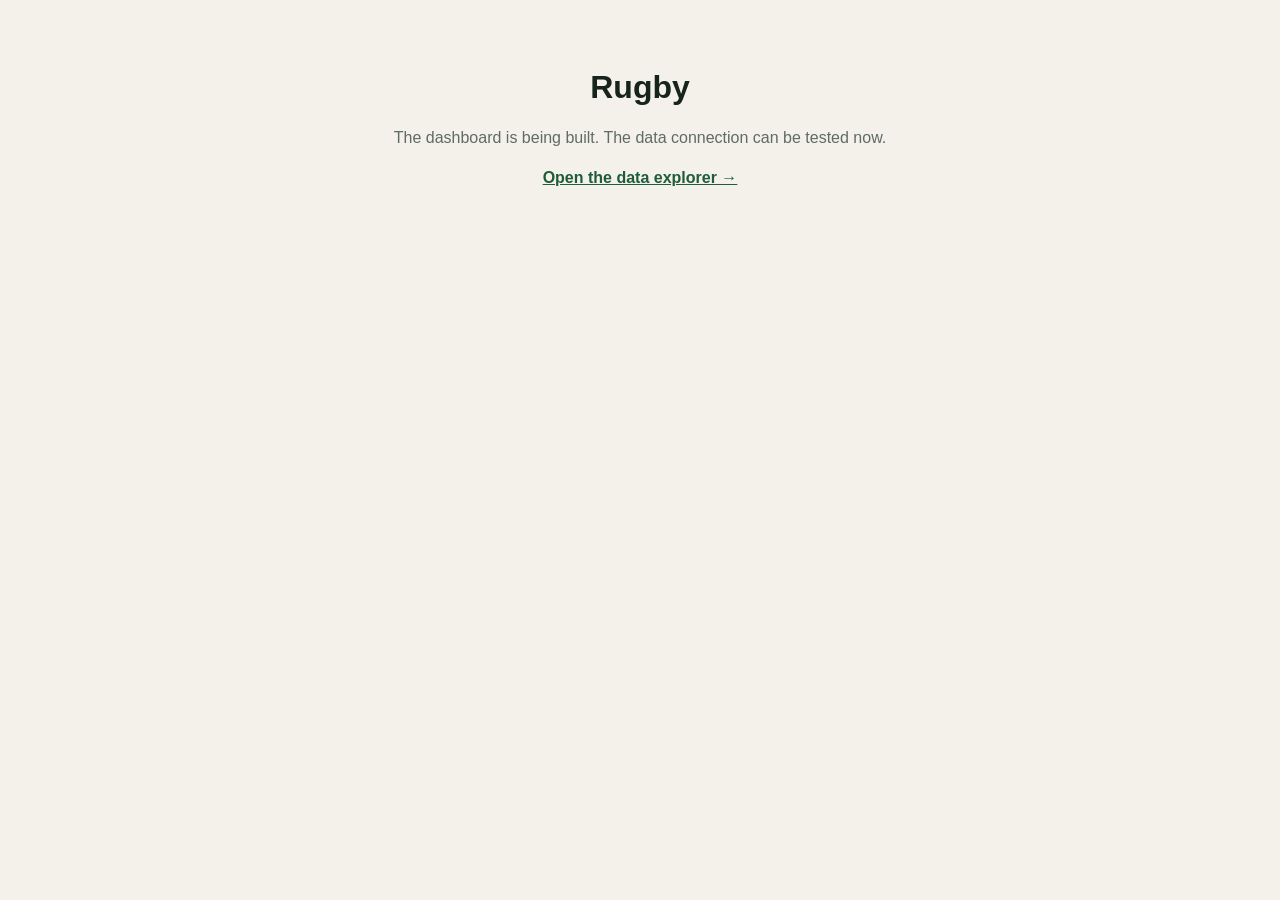
==== index.html @ 02c5d66a "Rugby app: proxy and data explorer" ====
<!doctype html>
<html lang="en">
<head>
  <meta charset="utf-8">
  <meta name="viewport" content="width=device-width, initial-scale=1">
  <title>Rugby</title>
  <link rel="stylesheet" href="style.css">
</head>
<body>
  <main class="placeholder">
    <h1>Rugby</h1>
    <p>The dashboard is being built. The data connection can be tested now.</p>
    <p><a href="explorer.html">Open the data explorer →</a></p>
  </main>
</body>
</html>
---- style.css ----
/* Rugby app — styles. The full rugby look comes later; this covers the
   placeholder home page and the data explorer. */

:root {
  --ink: #16241b;
  --muted: #5f6b63;
  --paper: #f4f1ea;
  --card: #ffffff;
  --line: #ddd7ca;
  --accent: #1f5c3a;
  --bad: #b3261e;
  --radius: 10px;
  --font: -apple-system, BlinkMacSystemFont, "Segoe UI", Roboto, sans-serif;
  --mono: ui-monospace, SFMono-Regular, Menlo, monospace;
}

@media (prefers-color-scheme: dark) {
  :root {
    --ink: #e8ece9;
    --muted: #9aa69f;
    --paper: #111712;
    --card: #1a221c;
    --line: #2c372f;
    --accent: #6fbf8e;
    --bad: #f2867e;
  }
}

*, *::before, *::after { box-sizing: border-box; }
body { margin: 0; font-family: var(--font); background: var(--paper); color: var(--ink); line-height: 1.45; }

/* Keep in EVERY version of this file: without it, overlays with the
   hidden attribute still show (lesson from the cricket app). */
.overlay[hidden] { display: none; }

/* ── Placeholder home ─────────────────────────── */
.placeholder { max-width: 560px; margin: 0 auto; padding: 64px 16px; text-align: center; }
.placeholder h1 { font-size: 2rem; margin: 0 0 8px; }
.placeholder p { color: var(--muted); }
.placeholder a { color: var(--accent); font-weight: 600; }

/* ── Data explorer ────────────────────────────── */
.explorer { padding: 16px; max-width: 980px; margin: 0 auto; }
.ex-header h1 { margin: 8px 0 4px; font-size: 1.5rem; }
.ex-header p { margin: 0 0 16px; color: var(--muted); }
.ex-card { background: var(--card); border: 1px solid var(--line); border-radius: var(--radius); padding: 14px 16px; margin-bottom: 14px; }
.ex-card h2 { font-size: 0.8rem; text-transform: uppercase; letter-spacing: 0.06em; color: var(--muted); margin: 0 0 10px; }
.ex-quick { display: flex; flex-wrap: wrap; gap: 8px; }
.explorer button {
  font: inherit; font-size: 0.85rem; padding: 7px 12px; border-radius: 8px; cursor: pointer;
  border: 1px solid var(--line); background: var(--paper); color: var(--ink);
}
.explorer button[type=submit] { background: var(--accent); color: #fff; border-color: var(--accent); }
.explorer button:disabled { opacity: 0.45; cursor: default; }
.ex-form { display: grid; gap: 10px; }
.ex-form label { display: grid; gap: 4px; font-size: 0.85rem; font-weight: 600; }
.ex-form small { font-weight: 400; color: var(--muted); }
.ex-form input, .ex-form textarea {
  font: 0.9rem var(--mono); padding: 8px; border-radius: 8px;
  border: 1px solid var(--line); background: var(--paper); color: var(--ink); width: 100%;
}
.ex-form button { justify-self: start; }
.ex-result-head { display: flex; justify-content: space-between; align-items: center; gap: 8px; }
.ex-result-head h2 { margin: 0; }
.ex-actions { display: flex; gap: 8px; }
.ex-meta { font-size: 0.85rem; color: var(--muted); margin: 8px 0 0; word-break: break-all; }
.ex-meta.ok { color: var(--accent); }
.ex-meta.bad { color: var(--bad); }
.ex-meta a { color: inherit; }
.ex-out {
  font: 0.78rem/1.4 var(--mono); background: var(--paper); border: 1px solid var(--line);
  border-radius: 8px; padding: 10px; margin: 10px 0 0; max-height: 70vh; overflow: auto; white-space: pre;
}
.ex-out:empty { display: none; }
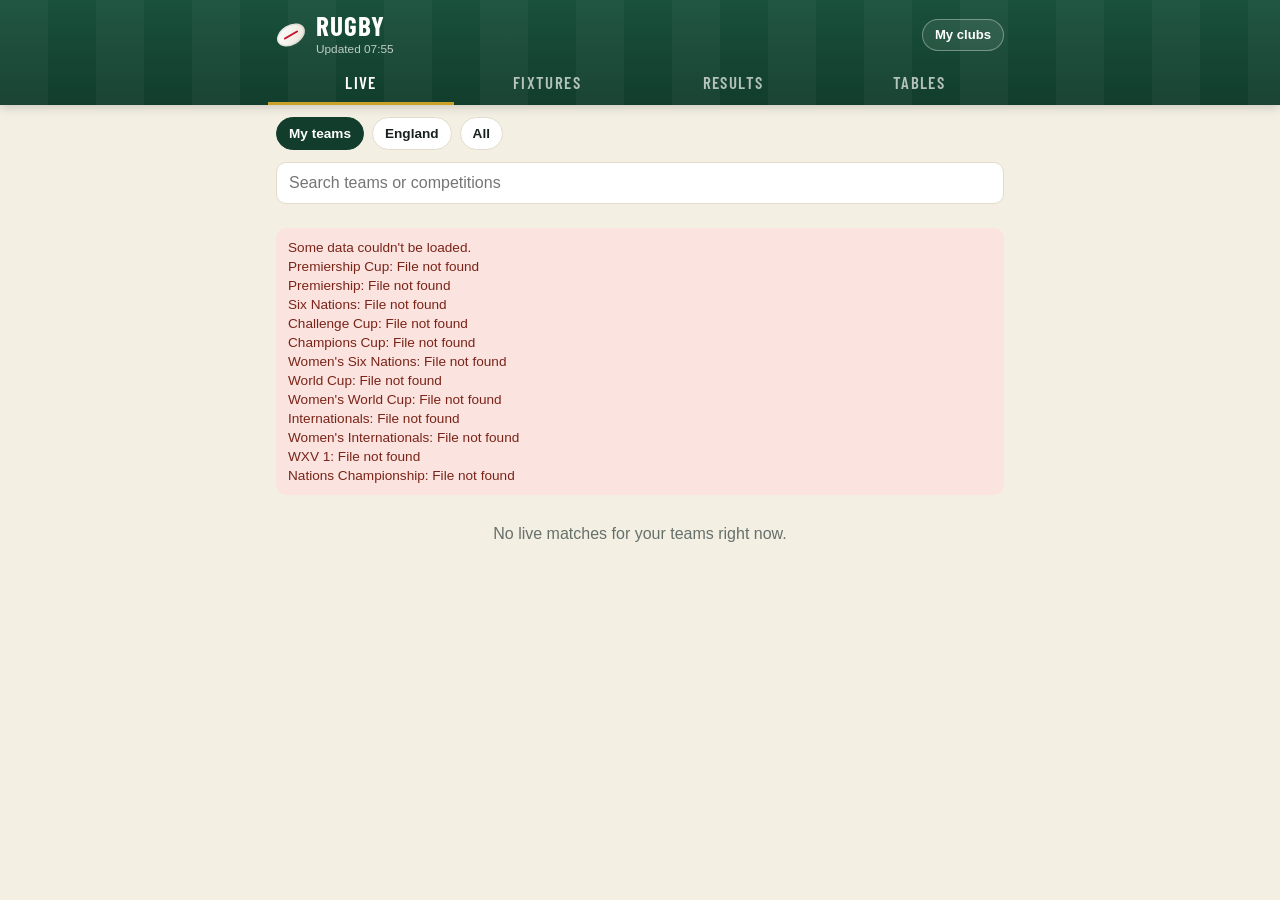
==== commit 69e33222: "First real version: Live, Fixtures, Results, Tables" ====
--- a/index.html
+++ b/index.html
@@ -2,15 +2,61 @@
 <html lang="en">
 <head>
   <meta charset="utf-8">
-  <meta name="viewport" content="width=device-width, initial-scale=1">
+  <meta name="viewport" content="width=device-width, initial-scale=1, viewport-fit=cover">
   <title>Rugby</title>
+  <meta name="theme-color" content="#123d2c">
+  <link rel="preconnect" href="https://fonts.googleapis.com">
+  <link rel="preconnect" href="https://fonts.gstatic.com" crossorigin>
+  <link href="https://fonts.googleapis.com/css2?family=Barlow+Condensed:wght@500;600;700&display=swap" rel="stylesheet">
   <link rel="stylesheet" href="style.css">
 </head>
 <body>
-  <main class="placeholder">
-    <h1>Rugby</h1>
-    <p>The dashboard is being built. The data connection can be tested now.</p>
-    <p><a href="explorer.html">Open the data explorer →</a></p>
-  </main>
+  <header class="masthead">
+    <div class="masthead-inner">
+      <div class="brand">
+        <span class="brand-ball" aria-hidden="true"></span>
+        <div>
+          <h1>Rugby</h1>
+          <p class="brand-sub" id="updated">Loading…</p>
+        </div>
+      </div>
+      <button type="button" class="pick-btn" id="pickBtn">My clubs</button>
+    </div>
+    <nav class="tabs" role="tablist">
+      <button type="button" role="tab" data-tab="live">Live</button>
+      <button type="button" role="tab" data-tab="fixtures">Fixtures</button>
+      <button type="button" role="tab" data-tab="results">Results</button>
+      <button type="button" role="tab" data-tab="tables">Tables</button>
+    </nav>
+  </header>
+
+  <div class="filters" id="filters">
+    <div class="chips" id="chips"></div>
+    <input type="search" id="search" class="search" placeholder="Search teams or competitions" autocomplete="off">
+  </div>
+
+  <main class="content" id="content"></main>
+
+  <!-- Match detail -->
+  <div class="overlay" id="matchOverlay" hidden>
+    <div class="sheet" role="dialog" aria-modal="true" aria-labelledby="matchTitle">
+      <button type="button" class="sheet-close" data-close aria-label="Close">×</button>
+      <div id="matchBody"></div>
+    </div>
+  </div>
+
+  <!-- Club picker -->
+  <div class="overlay" id="pickOverlay" hidden>
+    <div class="sheet" role="dialog" aria-modal="true" aria-labelledby="pickTitle">
+      <button type="button" class="sheet-close" data-close aria-label="Close">×</button>
+      <h2 id="pickTitle" class="sheet-title">Follow Premiership clubs</h2>
+      <p class="sheet-note">England are always followed. Your choice is saved on this device only.</p>
+      <div class="pick-grid" id="pickGrid"></div>
+      <button type="button" class="primary-btn" data-close>Done</button>
+    </div>
+  </div>
+
+  <script src="config.js"></script>
+  <script src="app.js"></script>
 </body>
 </html>
--- a/style.css
+++ b/style.css
@@ -1,46 +1,267 @@
-/* Rugby app — styles. The full rugby look comes later; this covers the
-   placeholder home page and the data explorer. */
+/* Rugby — styles. "Clubhouse" look: bottle-green masthead with pitch stripes,
+   cream match-programme paper, condensed scoreboard numerals. */
 
 :root {
-  --ink: #16241b;
-  --muted: #5f6b63;
-  --paper: #f4f1ea;
+  --green: #123d2c;
+  --green-2: #19513b;
+  --green-ink: #0d2c20;
+  --cream: #f4efe3;
+  --paper: #fbf8f1;
   --card: #ffffff;
-  --line: #ddd7ca;
-  --accent: #1f5c3a;
+  --ink: #18221c;
+  --muted: #66706a;
+  --line: #e2dccd;
+  --gold: #c9a227;
+  --red: #c8102e;
+  --win: #1d6b45;
+  --loss: #a33a2c;
+  --draw: #8a7a3d;
+  --track: #fff4cf;
+  --track-ink: #5a4500;
   --bad: #b3261e;
-  --radius: 10px;
+  --radius: 12px;
+  --shadow: 0 1px 2px rgba(20, 30, 25, .06), 0 2px 8px rgba(20, 30, 25, .05);
   --font: -apple-system, BlinkMacSystemFont, "Segoe UI", Roboto, sans-serif;
+  --display: "Barlow Condensed", "Arial Narrow", sans-serif;
   --mono: ui-monospace, SFMono-Regular, Menlo, monospace;
 }
 
 @media (prefers-color-scheme: dark) {
   :root {
-    --ink: #e8ece9;
-    --muted: #9aa69f;
-    --paper: #111712;
-    --card: #1a221c;
-    --line: #2c372f;
-    --accent: #6fbf8e;
+    --cream: #0f1512;
+    --paper: #121a16;
+    --card: #19221d;
+    --ink: #e6ebe7;
+    --muted: #96a29b;
+    --line: #2a3530;
+    --track: #3a3214;
+    --track-ink: #f2d77a;
+    --win: #5fc08b;
+    --loss: #e58a7d;
+    --draw: #d1bf72;
     --bad: #f2867e;
+    --shadow: none;
   }
 }
 
 *, *::before, *::after { box-sizing: border-box; }
-body { margin: 0; font-family: var(--font); background: var(--paper); color: var(--ink); line-height: 1.45; }
+html { -webkit-text-size-adjust: 100%; }
+body { margin: 0; font-family: var(--font); background: var(--cream); color: var(--ink); line-height: 1.4; }
+body.no-scroll { overflow: hidden; }
+button { font: inherit; color: inherit; }
+img { display: block; }
 
 /* Keep in EVERY version of this file: without it, overlays with the
    hidden attribute still show (lesson from the cricket app). */
 .overlay[hidden] { display: none; }
-
-/* ── Placeholder home ─────────────────────────── */
-.placeholder { max-width: 560px; margin: 0 auto; padding: 64px 16px; text-align: center; }
-.placeholder h1 { font-size: 2rem; margin: 0 0 8px; }
-.placeholder p { color: var(--muted); }
-.placeholder a { color: var(--accent); font-weight: 600; }
-
-/* ── Data explorer ────────────────────────────── */
-.explorer { padding: 16px; max-width: 980px; margin: 0 auto; }
+[hidden] { display: none !important; }
+
+/* ── Masthead ─────────────────────────────────── */
+.masthead {
+  position: sticky; top: 0; z-index: 20;
+  color: #fff;
+  background:
+    repeating-linear-gradient(90deg, rgba(255,255,255,.035) 0 48px, transparent 48px 96px),
+    linear-gradient(180deg, var(--green-2), var(--green));
+  box-shadow: 0 2px 10px rgba(0,0,0,.18);
+  padding-top: env(safe-area-inset-top);
+}
+.masthead-inner { max-width: 760px; margin: 0 auto; padding: 12px 16px 6px; display: flex; align-items: center; justify-content: space-between; gap: 12px; }
+.brand { display: flex; align-items: center; gap: 10px; min-width: 0; }
+.brand-ball {
+  width: 30px; height: 20px; border-radius: 50%; flex: none;
+  background: linear-gradient(135deg, #fff 0%, #e9e4d6 100%);
+  transform: rotate(-30deg);
+  position: relative; box-shadow: inset 0 0 0 1.5px rgba(0,0,0,.08);
+}
+.brand-ball::after { content: ""; position: absolute; left: 7px; right: 7px; top: 9px; height: 2px; background: var(--red); border-radius: 2px; }
+.brand h1 { font: 700 1.7rem/1 var(--display); letter-spacing: .04em; text-transform: uppercase; margin: 0; }
+.brand-sub { margin: 2px 0 0; font-size: .74rem; color: rgba(255,255,255,.72); white-space: nowrap; overflow: hidden; text-overflow: ellipsis; }
+.pick-btn {
+  flex: none; border: 1px solid rgba(255,255,255,.35); background: rgba(255,255,255,.08); color: #fff;
+  border-radius: 999px; padding: 6px 12px; font-size: .82rem; font-weight: 600; cursor: pointer;
+}
+.tabs { max-width: 760px; margin: 0 auto; display: flex; padding: 0 8px; }
+.tabs button {
+  flex: 1; background: none; border: 0; color: rgba(255,255,255,.68); cursor: pointer;
+  font: 600 1.05rem/1 var(--display); letter-spacing: .08em; text-transform: uppercase;
+  padding: 10px 4px 11px; border-bottom: 3px solid transparent;
+}
+.tabs button[aria-selected="true"] { color: #fff; border-bottom-color: var(--gold); }
+
+/* ── Filters ──────────────────────────────────── */
+.filters { max-width: 760px; margin: 0 auto; padding: 12px 16px 4px; display: grid; gap: 10px; }
+.chips { display: flex; gap: 8px; overflow-x: auto; padding-bottom: 2px; scrollbar-width: none; }
+.chips::-webkit-scrollbar { display: none; }
+.chip {
+  flex: none; display: inline-flex; align-items: center; gap: 6px; cursor: pointer;
+  border: 1px solid var(--line); background: var(--card); color: var(--ink);
+  border-radius: 999px; padding: 6px 12px; font-size: .85rem; font-weight: 600;
+}
+.chip.on { background: var(--green); border-color: var(--green); color: #fff; }
+.search {
+  width: 100%; font: inherit; font-size: 16px; padding: 9px 12px; border-radius: 10px;
+  border: 1px solid var(--line); background: var(--card); color: var(--ink);
+}
+
+/* ── Content ──────────────────────────────────── */
+.content { max-width: 760px; margin: 0 auto; padding: 8px 16px 48px; }
+.day { margin-top: 14px; }
+.day-title {
+  font: 700 1rem/1.2 var(--display); letter-spacing: .06em; text-transform: uppercase;
+  color: var(--muted); margin: 0 0 8px; padding-bottom: 4px; border-bottom: 2px solid var(--line);
+}
+.live-title { color: var(--red); }
+.cards { display: grid; gap: 8px; }
+@media (min-width: 640px) { .cards { grid-template-columns: 1fr 1fr; } }
+
+.match {
+  display: block; width: 100%; text-align: left; cursor: pointer;
+  background: var(--card); border: 1px solid var(--line); border-radius: var(--radius);
+  box-shadow: var(--shadow); padding: 10px 12px 8px;
+}
+.match:hover { border-color: color-mix(in srgb, var(--green) 35%, var(--line)); }
+.match-live { border-left: 4px solid var(--red); }
+.match-meta { display: flex; justify-content: space-between; align-items: center; gap: 8px; margin-bottom: 6px; font-size: .74rem; color: var(--muted); }
+.comp { font-weight: 600; text-transform: uppercase; letter-spacing: .04em; white-space: nowrap; overflow: hidden; text-overflow: ellipsis; }
+.when { font: 700 1rem/1 var(--display); color: var(--ink); letter-spacing: .03em; }
+.team-row { display: grid; grid-template-columns: 26px 1fr auto; align-items: center; gap: 10px; padding: 3px 0; }
+.team-name { font-weight: 500; white-space: nowrap; overflow: hidden; text-overflow: ellipsis; }
+.team-row.win .team-name { font-weight: 700; }
+.team-row.tracked .team-name { color: var(--track-ink); }
+.team-row.tracked .team-name::after { content: " ●"; color: var(--gold); font-size: .7em; vertical-align: middle; }
+.pts { font: 700 1.45rem/1 var(--display); min-width: 2ch; text-align: right; color: var(--muted); }
+.team-row.win .pts { color: var(--ink); }
+
+.crest { width: 26px; height: 26px; object-fit: contain; flex: none; }
+.crest.xs { width: 18px; height: 18px; }
+.crest.sm { width: 22px; height: 22px; }
+.crest.lg { width: 56px; height: 56px; }
+.crest-fallback {
+  display: inline-grid; place-items: center; border-radius: 50%;
+  background: hsl(var(--h, 140) 45% 32%); color: #fff;
+  font: 700 .66rem/1 var(--display); letter-spacing: .03em;
+}
+.crest-fallback.xs { font-size: .55rem; }
+.crest-fallback.lg { font-size: 1.3rem; }
+
+.live-pill { display: inline-flex; align-items: center; gap: 5px; color: var(--red); font-weight: 700; font-size: .74rem; text-transform: uppercase; letter-spacing: .04em; white-space: nowrap; }
+.live-pill i { width: 8px; height: 8px; border-radius: 50%; background: var(--red); animation: pulse 1.4s infinite; }
+@keyframes pulse { 0%, 100% { opacity: 1; } 50% { opacity: .25; } }
+@media (prefers-reduced-motion: reduce) { .live-pill i { animation: none; } }
+.tag { display: inline-block; font-size: .7rem; font-weight: 700; text-transform: uppercase; letter-spacing: .04em; padding: 2px 7px; border-radius: 6px; background: var(--cream); color: var(--muted); white-space: nowrap; }
+.tag-postponed, .tag-cancelled { background: #fbe3df; color: #8f2a1d; }
+@media (prefers-color-scheme: dark) { .tag-postponed, .tag-cancelled { background: #3d1f1a; color: #f2a093; } }
+
+.empty { text-align: center; color: var(--muted); padding: 28px 8px 8px; margin: 0; }
+.footnote { color: var(--muted); font-size: .78rem; margin: 10px 2px 0; }
+.muted { color: var(--muted); font-size: .9rem; }
+.banner { background: #fbe3df; color: #7a2418; border-radius: 10px; padding: 10px 12px; font-size: .85rem; margin-top: 12px; }
+@media (prefers-color-scheme: dark) { .banner { background: #3d1f1a; color: #f2b3a8; } }
+.more-btn {
+  display: block; margin: 16px auto 0; cursor: pointer; border: 1px solid var(--line); background: var(--card);
+  border-radius: 999px; padding: 8px 16px; font-weight: 600; font-size: .88rem; color: var(--green);
+}
+@media (prefers-color-scheme: dark) { .more-btn { color: var(--win); } }
+
+/* ── Tables (layout after the football app) ───── */
+.table-chips { margin: 12px 0 4px; }
+.table-section { margin-top: 16px; }
+.table-title { font: 700 1.15rem/1.2 var(--display); letter-spacing: .05em; text-transform: uppercase; margin: 0 0 8px; }
+.table-wrap { overflow-x: auto; background: var(--card); border: 1px solid var(--line); border-radius: var(--radius); box-shadow: var(--shadow); }
+.standings { width: 100%; border-collapse: collapse; font-size: .84rem; font-variant-numeric: tabular-nums; }
+.standings th {
+  background: var(--green); color: #fff; font: 600 .8rem/1 var(--display); letter-spacing: .06em; text-transform: uppercase;
+  padding: 9px 6px; text-align: center; white-space: nowrap;
+}
+.standings td { padding: 8px 6px; text-align: center; border-bottom: 1px solid var(--line); white-space: nowrap; }
+.standings tr:last-child td { border-bottom: 0; }
+.standings .team-col { text-align: left; }
+.standings td.team-col { display: flex; align-items: center; gap: 8px; min-width: 150px; font-weight: 600; }
+.standings td.team-col .tname { display: block; min-width: 0; max-width: 220px; overflow: hidden; text-overflow: ellipsis; }
+.standings .pos { color: var(--muted); font-weight: 700; }
+.standings .pts-col { font-weight: 800; }
+.standings tr.tracked td { background: var(--track); color: var(--track-ink); }
+@media (max-width: 520px) { .standings .wide-only { display: none; } }
+@media (max-width: 420px) {
+  .standings { font-size: .78rem; }
+  .standings th, .standings td { padding: 7px 4px; }
+  .standings td.team-col { min-width: 0; gap: 6px; }
+  .standings td.team-col .tname { max-width: calc(100vw - 300px); }
+}
+
+/* ── Overlays / sheets ────────────────────────── */
+.overlay {
+  position: fixed; inset: 0; z-index: 50; background: rgba(8, 20, 14, .55);
+  display: flex; align-items: flex-end; justify-content: center;
+}
+@media (min-width: 640px) { .overlay { align-items: center; } }
+.sheet {
+  position: relative; background: var(--paper); width: 100%; max-width: 560px; max-height: 92vh; overflow-y: auto;
+  border-radius: 18px 18px 0 0; padding: 18px 16px calc(20px + env(safe-area-inset-bottom));
+}
+@media (min-width: 640px) { .sheet { border-radius: 18px; } }
+.sheet-close {
+  position: absolute; top: 10px; right: 10px; width: 34px; height: 34px; border-radius: 50%;
+  border: 0; background: var(--cream); font-size: 1.3rem; line-height: 1; cursor: pointer;
+}
+.sheet-title { font: 700 1.4rem/1.1 var(--display); text-transform: uppercase; letter-spacing: .04em; margin: 4px 40px 6px 0; }
+.sheet-note { color: var(--muted); font-size: .85rem; margin: 0 0 14px; }
+.sheet-kicker { margin: 2px 40px 2px 0; font-size: .76rem; font-weight: 700; text-transform: uppercase; letter-spacing: .05em; color: var(--muted); }
+.sheet-when { margin: 0 0 12px; font-size: .88rem; display: flex; align-items: center; gap: 8px; flex-wrap: wrap; }
+
+.scoreboard {
+  display: grid; grid-template-columns: 1fr auto 1fr; align-items: center; gap: 8px;
+  background:
+    repeating-linear-gradient(90deg, rgba(255,255,255,.04) 0 40px, transparent 40px 80px),
+    linear-gradient(180deg, var(--green-2), var(--green-ink));
+  color: #fff; border-radius: 14px; padding: 16px 10px;
+}
+.sb-team { display: grid; justify-items: center; gap: 8px; text-align: center; font-weight: 600; font-size: .92rem; }
+.sb-score { font: 700 2.8rem/1 var(--display); letter-spacing: .02em; color: #fff; white-space: nowrap; }
+.sb-score i { font-style: normal; color: var(--gold); margin: 0 .12em; }
+.sb-score small { font-size: 1.4rem; color: rgba(255,255,255,.7); }
+
+.detail-block { margin-top: 16px; }
+.detail-block h3 { font: 700 1rem/1.2 var(--display); letter-spacing: .06em; text-transform: uppercase; margin: 0 0 8px; }
+.detail-block h3 small { font: 500 .78rem var(--font); text-transform: none; letter-spacing: 0; color: var(--muted); }
+.form-row { display: flex; justify-content: space-between; align-items: center; gap: 10px; padding: 5px 0; border-bottom: 1px solid var(--line); font-size: .9rem; }
+.forms { display: flex; gap: 4px; }
+.form { width: 24px; height: 24px; border-radius: 6px; display: grid; place-items: center; color: #fff; font: 700 .85rem/1 var(--display); }
+.form-W { background: var(--win); } .form-L { background: var(--loss); } .form-D { background: var(--draw); }
+@media (prefers-color-scheme: dark) { .form { color: #111; } }
+.pred-bar { display: flex; height: 10px; border-radius: 6px; overflow: hidden; background: var(--line); }
+.pred-bar span:nth-child(1) { background: var(--green-2); }
+.pred-bar span:nth-child(2) { background: var(--gold); }
+.pred-bar span:nth-child(3) { background: #7c8a83; }
+.pred-labels { display: flex; justify-content: space-between; gap: 8px; font-size: .8rem; color: var(--muted); margin-top: 5px; }
+.pred-labels span:nth-child(2) { text-align: center; }
+.pred-labels span:nth-child(3) { text-align: right; }
+.facts { display: grid; grid-template-columns: auto 1fr; gap: 4px 12px; margin: 0; font-size: .9rem; }
+.facts dt { color: var(--muted); }
+.facts dd { margin: 0; }
+.lineups { display: grid; grid-template-columns: 1fr 1fr; gap: 14px; font-size: .85rem; }
+.lineups h4 { margin: 0 0 4px; } .lineups h5 { margin: 8px 0 4px; color: var(--muted); }
+.lineup { list-style: none; margin: 0; padding: 0; } .lineup b { display: inline-block; min-width: 1.8em; color: var(--muted); }
+.h2h-row { display: grid; grid-template-columns: auto 1fr; gap: 2px 10px; padding: 6px 0; border-bottom: 1px solid var(--line); font-size: .86rem; }
+.h2h-date { color: var(--muted); white-space: nowrap; }
+.h2h-comp { grid-column: 2; color: var(--muted); font-size: .76rem; }
+
+.pick-grid { display: grid; grid-template-columns: 1fr 1fr; gap: 8px; }
+.pick {
+  display: flex; align-items: center; gap: 10px; text-align: left; cursor: pointer;
+  border: 1.5px solid var(--line); background: var(--card); border-radius: 10px; padding: 9px 10px; font-weight: 600; font-size: .9rem;
+}
+.pick.on { border-color: var(--green-2); background: color-mix(in srgb, var(--green-2) 12%, var(--card)); }
+.pick.on::after { content: "✓"; margin-left: auto; color: var(--green-2); font-weight: 800; }
+@media (prefers-color-scheme: dark) { .pick.on::after { color: var(--win); } .pick.on { border-color: var(--win); } }
+.primary-btn {
+  display: block; width: 100%; margin-top: 16px; border: 0; cursor: pointer; border-radius: 10px; padding: 12px;
+  background: var(--green); color: #fff; font: 700 1.05rem/1 var(--display); letter-spacing: .08em; text-transform: uppercase;
+}
+
+/* ── Data explorer (explorer.html) ────────────── */
+.explorer { padding: 16px; max-width: 980px; margin: 0 auto; background: var(--cream); }
 .ex-header h1 { margin: 8px 0 4px; font-size: 1.5rem; }
 .ex-header p { margin: 0 0 16px; color: var(--muted); }
 .ex-card { background: var(--card); border: 1px solid var(--line); border-radius: var(--radius); padding: 14px 16px; margin-bottom: 14px; }
@@ -50,7 +271,7 @@
   font: inherit; font-size: 0.85rem; padding: 7px 12px; border-radius: 8px; cursor: pointer;
   border: 1px solid var(--line); background: var(--paper); color: var(--ink);
 }
-.explorer button[type=submit] { background: var(--accent); color: #fff; border-color: var(--accent); }
+.explorer button[type=submit] { background: var(--green); color: #fff; border-color: var(--green); }
 .explorer button:disabled { opacity: 0.45; cursor: default; }
 .ex-form { display: grid; gap: 10px; }
 .ex-form label { display: grid; gap: 4px; font-size: 0.85rem; font-weight: 600; }
@@ -64,7 +285,7 @@
 .ex-result-head h2 { margin: 0; }
 .ex-actions { display: flex; gap: 8px; }
 .ex-meta { font-size: 0.85rem; color: var(--muted); margin: 8px 0 0; word-break: break-all; }
-.ex-meta.ok { color: var(--accent); }
+.ex-meta.ok { color: var(--win); }
 .ex-meta.bad { color: var(--bad); }
 .ex-meta a { color: inherit; }
 .ex-out {
@@ -72,3 +293,7 @@
   border-radius: 8px; padding: 10px; margin: 10px 0 0; max-height: 70vh; overflow: auto; white-space: pre;
 }
 .ex-out:empty { display: none; }
+.ex-matches { display: flex; flex-wrap: wrap; gap: 6px; margin-top: 8px; max-height: 40vh; overflow: auto; }
+.ex-matches:empty { display: none; }
+.ex-matches .ex-meta { flex-basis: 100%; margin: 0 0 2px; }
+.ex-matches button { text-align: left; font-size: 0.78rem; }
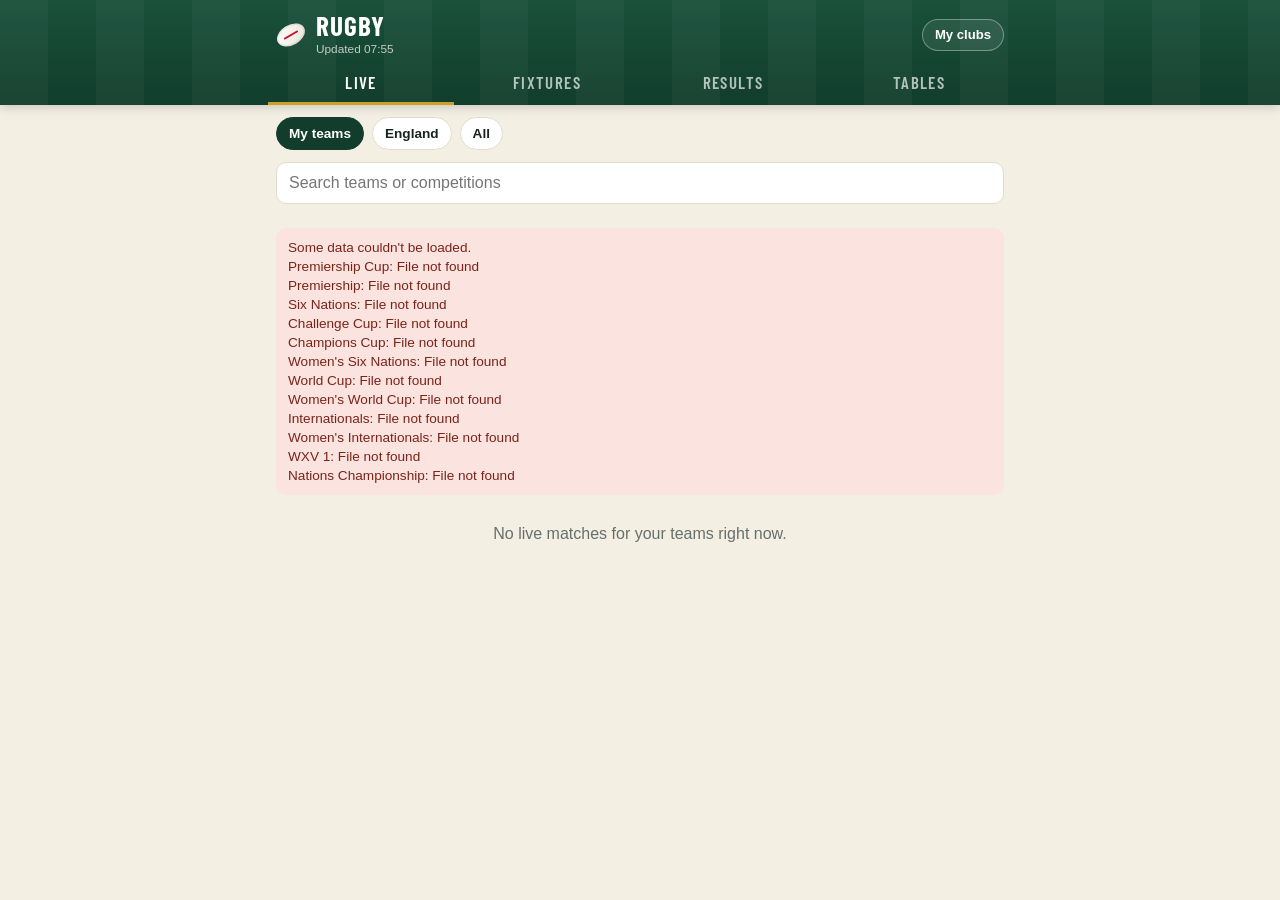
==== commit 6166b0d2: "App icons and home-screen settings" ====
--- a/index.html
+++ b/index.html
@@ -5,6 +5,11 @@
   <meta name="viewport" content="width=device-width, initial-scale=1, viewport-fit=cover">
   <title>Rugby</title>
   <meta name="theme-color" content="#123d2c">
+  <meta name="apple-mobile-web-app-capable" content="yes">
+  <meta name="apple-mobile-web-app-title" content="Rugby">
+  <link rel="manifest" href="/manifest.webmanifest">
+  <link rel="apple-touch-icon" href="/apple-touch-icon.png">
+  <link rel="icon" type="image/png" sizes="32x32" href="/favicon.png">
   <link rel="preconnect" href="https://fonts.googleapis.com">
   <link rel="preconnect" href="https://fonts.gstatic.com" crossorigin>
   <link href="https://fonts.googleapis.com/css2?family=Barlow+Condensed:wght@500;600;700&display=swap" rel="stylesheet">
--- a/style.css
+++ b/style.css
@@ -93,6 +93,13 @@
 .filters { max-width: 760px; margin: 0 auto; padding: 12px 16px 4px; display: grid; gap: 10px; }
 .chips { display: flex; gap: 8px; overflow-x: auto; padding-bottom: 2px; scrollbar-width: none; }
 .chips::-webkit-scrollbar { display: none; }
+/* Phones: one swipeable row, faded at the right edge to show there's more. */
+@media (max-width: 639px) {
+  .chips { -webkit-mask-image: linear-gradient(90deg, #000 calc(100% - 28px), transparent);
+           mask-image: linear-gradient(90deg, #000 calc(100% - 28px), transparent); padding-right: 24px; }
+}
+/* Wider screens: wrap onto extra lines so every button is visible. */
+@media (min-width: 640px) { .chips { flex-wrap: wrap; overflow-x: visible; } }
 .chip {
   flex: none; display: inline-flex; align-items: center; gap: 6px; cursor: pointer;
   border: 1px solid var(--line); background: var(--card); color: var(--ink);
@@ -163,6 +170,30 @@
   border-radius: 999px; padding: 8px 16px; font-weight: 600; font-size: .88rem; color: var(--green);
 }
 @media (prefers-color-scheme: dark) { .more-btn { color: var(--win); } }
+
+/* ── Highlights ───────────────────────────────── */
+.meta-right { display: inline-flex; align-items: center; gap: 8px; flex: none; }
+.hl-mark { font-size: .68rem; font-weight: 700; letter-spacing: .03em; color: var(--red); white-space: nowrap; }
+.hl-row { display: flex; gap: 10px; overflow-x: auto; padding-bottom: 6px; scroll-snap-type: x mandatory; scrollbar-width: thin; }
+.hl-row .hl { flex: 0 0 220px; scroll-snap-align: start; }
+.hl-grid { display: grid; grid-template-columns: 1fr 1fr; gap: 10px; }
+.hl {
+  display: grid; gap: 4px; align-content: start; text-decoration: none; color: inherit;
+  background: var(--card); border: 1px solid var(--line); border-radius: var(--radius); padding: 0 0 8px; overflow: hidden; box-shadow: var(--shadow);
+}
+.hl-thumb { position: relative; display: block; aspect-ratio: 16 / 9; background: var(--green-ink); }
+.hl-thumb img { width: 100%; height: 100%; object-fit: cover; }
+.hl-play {
+  position: absolute; left: 50%; top: 50%; width: 42px; height: 30px; transform: translate(-50%, -50%);
+  background: rgba(200, 16, 46, .92); border-radius: 8px;
+}
+.hl-play::after {
+  content: ""; position: absolute; left: 17px; top: 9px;
+  border-left: 11px solid #fff; border-top: 6px solid transparent; border-bottom: 6px solid transparent;
+}
+.hl-title { padding: 0 10px; font-size: .82rem; font-weight: 600; line-height: 1.3;
+  display: -webkit-box; -webkit-line-clamp: 2; -webkit-box-orient: vertical; overflow: hidden; }
+.hl-meta { padding: 0 10px; font-size: .72rem; color: var(--muted); white-space: nowrap; overflow: hidden; text-overflow: ellipsis; }
 
 /* ── Tables (layout after the football app) ───── */
 .table-chips { margin: 12px 0 4px; }
@@ -242,7 +273,9 @@
 .facts dd { margin: 0; }
 .lineups { display: grid; grid-template-columns: 1fr 1fr; gap: 14px; font-size: .85rem; }
 .lineups h4 { margin: 0 0 4px; } .lineups h5 { margin: 8px 0 4px; color: var(--muted); }
-.lineup { list-style: none; margin: 0; padding: 0; } .lineup b { display: inline-block; min-width: 1.8em; color: var(--muted); }
+.lineup { list-style: none; margin: 0; padding: 0; }
+.lineup li { display: grid; grid-template-columns: 1.8em 1fr; }
+.lineup b { color: var(--muted); }
 .h2h-row { display: grid; grid-template-columns: auto 1fr; gap: 2px 10px; padding: 6px 0; border-bottom: 1px solid var(--line); font-size: .86rem; }
 .h2h-date { color: var(--muted); white-space: nowrap; }
 .h2h-comp { grid-column: 2; color: var(--muted); font-size: .76rem; }
